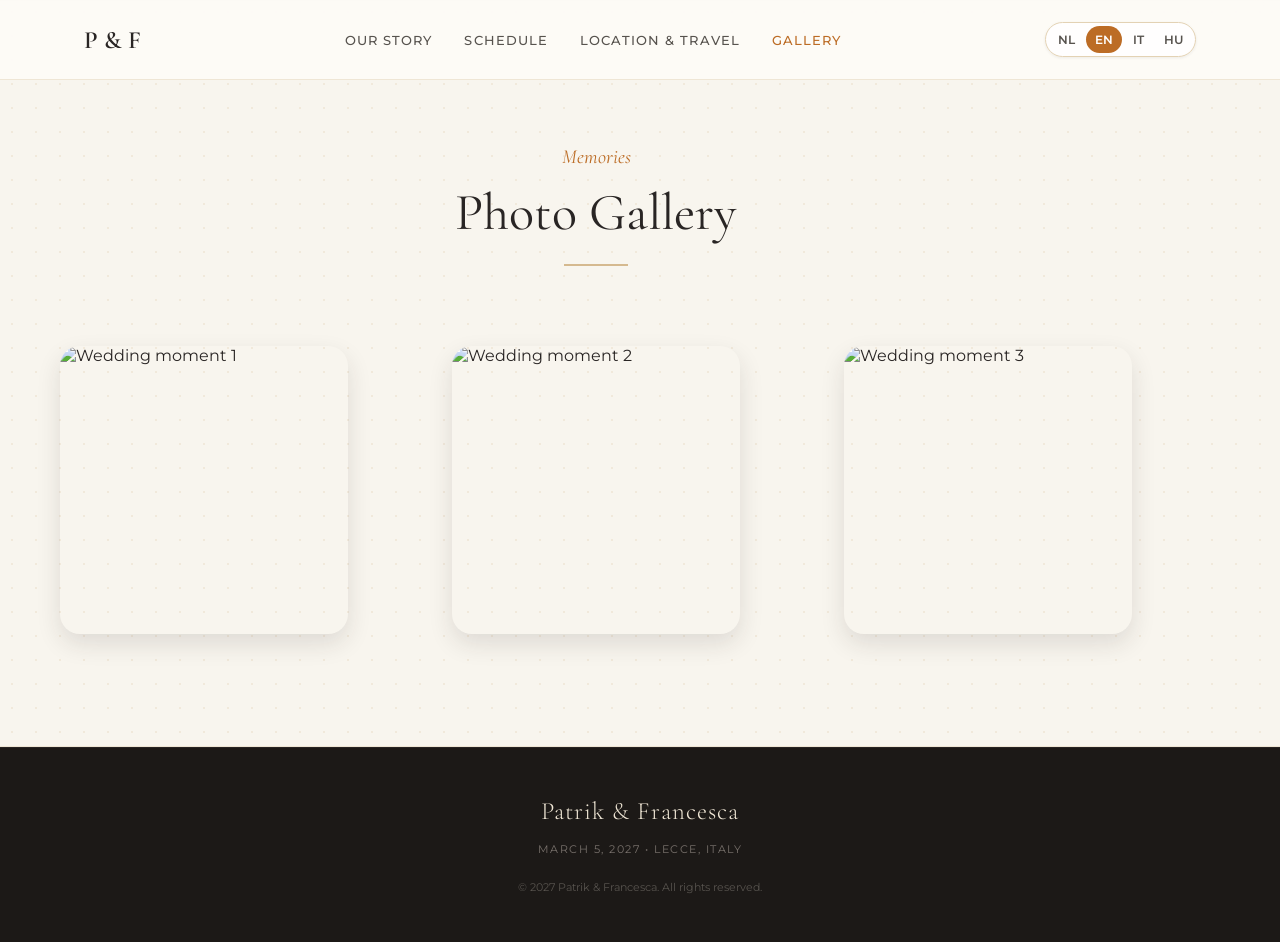
==== gallery.html @ 0a9a445a "refactor: split into small files" ====
<!DOCTYPE html>
<html lang="en">
<head><meta charset="UTF-8"><meta name="viewport" content="width=device-width, initial-scale=1.0"><title>Gallery | Patrik &amp; Francesca</title><link rel="preconnect" href="https://fonts.googleapis.com"><link rel="preconnect" href="https://fonts.gstatic.com" crossorigin><link href="https://fonts.googleapis.com/css2?family=Cormorant+Garamond:ital,wght@0,300;0,400;0,600;1,400&family=Montserrat:wght@300;400;500;600&display=swap" rel="stylesheet"><link rel="stylesheet" href="https://cdnjs.cloudflare.com/ajax/libs/font-awesome/6.4.0/css/all.min.css"><link rel="stylesheet" href="css/main.css"></head>
<body><nav class="navbar" aria-label="Primary navigation"><div class="navbar__inner"><a class="navbar__brand" href="index.html">P &amp; F</a><div class="navbar__desktop"><a class="nav__link" data-page="index.html" href="index.html" data-i18n="nav.story">Our Story</a><a class="nav__link" data-page="program.html" href="program.html" data-i18n="nav.program">Schedule</a><a class="nav__link" data-page="travel.html" href="travel.html" data-i18n="nav.travel">Location &amp; Travel</a><a class="nav__link" data-page="gallery.html" href="gallery.html" data-i18n="nav.gallery">Gallery</a></div><div class="navbar__actions"><div class="language-switcher"><button class="language-switcher__button" type="button" data-language="nl">NL</button><button class="language-switcher__button" type="button" data-language="en">EN</button><button class="language-switcher__button" type="button" data-language="it">IT</button><button class="language-switcher__button" type="button" data-language="hu">HU</button></div><button class="mobile-menu__button" type="button" aria-expanded="false" aria-label="Toggle menu"><i id="menu-icon" class="fa-solid fa-bars"></i></button></div></div><div class="mobile-menu"><a class="mobile-menu__link" data-page="index.html" href="index.html" data-i18n="nav.story">Our Story</a><a class="mobile-menu__link" data-page="program.html" href="program.html" data-i18n="nav.program">Schedule</a><a class="mobile-menu__link" data-page="travel.html" href="travel.html" data-i18n="nav.travel">Location &amp; Travel</a><a class="mobile-menu__link" data-page="gallery.html" href="gallery.html" data-i18n="nav.gallery">Gallery</a></div></nav>
<main><section class="section section--tinted" style="padding-top:9rem"><div class="section__inner--wide"><header class="section__header"><span class="section__tag" data-i18n="gallery.tag">Memories</span><h1 class="section__title" data-i18n="gallery.title">Photo Gallery</h1><div class="section__rule"></div></header><div class="gallery"><figure class="gallery__item"><img class="gallery__image" src="https://images.unsplash.com/photo-1511285560929-80b456fea0bc?auto=format&fit=crop&w=600&q=80" alt="Wedding moment 1"></figure><figure class="gallery__item"><img class="gallery__image" src="https://images.unsplash.com/photo-1522673607200-164d1b6ce486?auto=format&fit=crop&w=600&q=80" alt="Wedding moment 2"></figure><figure class="gallery__item"><img class="gallery__image" src="https://images.unsplash.com/photo-1583939003579-730e3918a45a?auto=format&fit=crop&w=600&q=80" alt="Wedding moment 3"></figure></div></div></section></main><footer class="footer"><p class="footer__names">Patrik &amp; Francesca</p><p class="footer__date">March 5, 2027 • Lecce, Italy</p><p class="footer__copyright">&copy; 2027 Patrik &amp; Francesca. <span data-i18n="footer.rights">All rights reserved.</span></p></footer><script type="module" src="js/app.js"></script></body></html>
---- css/main.css ----
@import url('./variables.css');

* { box-sizing: border-box; }
html { scroll-behavior: smooth; }
body { margin: 0; font-family: var(--font-sans); color: var(--color-stone-800); background-color: var(--color-sand-50); background-image: radial-gradient(var(--color-sand-300) 0.75px, transparent 0.75px); background-size: 24px 24px; -webkit-font-smoothing: antialiased; }
img { max-width: 100%; display: block; }
a { color: inherit; text-decoration: none; }
button { font: inherit; }

.navbar { position: fixed; inset: 0 0 auto; z-index: 50; height: 5rem; border-bottom: 1px solid var(--color-sand-200); background: rgba(253,251,247,.92); backdrop-filter: blur(12px); }
.navbar__inner { max-width: var(--content-width); height: 100%; margin: auto; padding: 0 1.25rem; display: flex; align-items: center; justify-content: space-between; }
.navbar__brand { font-family: var(--font-serif); font-size: 1.55rem; font-weight: 600; }
.navbar__desktop { display: flex; align-items: center; gap: 2rem; }
.nav__link { font-size: .82rem; font-weight: 500; letter-spacing: .08em; text-transform: uppercase; color: var(--color-stone-600); transition: color var(--transition); }
.nav__link:hover, .nav__link--active { color: var(--color-terracotta-500); }
.navbar__actions { display: flex; align-items: center; gap: .5rem; }
.language-switcher { display: flex; gap: .15rem; border: 1px solid var(--color-sand-300); border-radius: var(--radius-full); padding: .2rem; background: rgba(255,255,255,.85); box-shadow: var(--shadow-sm); }
.language-switcher__button { border: 0; border-radius: var(--radius-full); padding: .38rem .55rem; background: transparent; color: var(--color-stone-600); font-size: .72rem; font-weight: 600; cursor: pointer; transition: var(--transition); }
.language-switcher__button:hover, .language-switcher__button--active { background: var(--color-terracotta-500); color: white; }
.mobile-menu__button { display: none; border: 0; background: transparent; color: var(--color-stone-700); padding: .5rem; cursor: pointer; }
.mobile-menu { display: none; }

.hero { min-height: 100vh; padding: 7rem 1rem 4rem; display: flex; align-items: center; justify-content: center; text-align: center; color: white; background: linear-gradient(rgba(0,0,0,.35),rgba(0,0,0,.35)), url('https://images.unsplash.com/photo-1533105079780-92b9be482077?auto=format&fit=crop&w=1920&q=80') center/cover no-repeat; }
.hero__content { max-width: 64rem; }
.hero__subtitle { margin: 0 0 1.25rem; font-family: var(--font-serif); font-size: 1.35rem; font-style: italic; letter-spacing: .18em; text-transform: uppercase; color: var(--color-sand-200); }
.hero__title { margin: 0; font-family: var(--font-serif); font-size: clamp(3.25rem, 9vw, 7rem); font-weight: 300; line-height: 1; letter-spacing: .04em; text-shadow: 0 4px 12px rgba(0,0,0,.2); }
.hero__ampersand { color: var(--color-sand-300); font-style: italic; }
.hero__meta { margin-top: 1.5rem; display: flex; justify-content: center; gap: 1.25rem; font-size: 1.05rem; letter-spacing: .12em; text-transform: uppercase; }
.hero__meta-item { display: flex; align-items: center; gap: .55rem; }
.hero__meta-dot { color: var(--color-sand-400); }
.hero__countdown { max-width: 38rem; margin: 2rem auto 0; display: grid; grid-template-columns: repeat(4, 1fr); gap: .5rem; padding: 1.25rem; border: 1px solid rgba(255,255,255,.25); border-radius: var(--radius-lg); background: rgba(0,0,0,.32); backdrop-filter: blur(10px); box-shadow: var(--shadow-xl); }
.hero__time { display: flex; flex-direction: column; }
.hero__time-value { font-family: var(--font-serif); font-size: clamp(2rem, 5vw, 3.25rem); color: var(--color-sand-200); }
.hero__time-label { margin-top: .25rem; font-size: .68rem; letter-spacing: .12em; text-transform: uppercase; color: #d6d3d1; }
.hero__cta-wrap { margin-top: 1.75rem; }

.button { display: inline-flex; align-items: center; justify-content: center; gap: .5rem; border: 0; border-radius: var(--radius-full); padding: .85rem 2rem; background: rgba(227,210,180,.92); color: var(--color-stone-900); font-size: .75rem; font-weight: 600; letter-spacing: .08em; text-transform: uppercase; box-shadow: var(--shadow-md); transition: var(--transition); }
.button:hover { background: #d5b98f; transform: translateY(-2px); }
.button--dark { border-radius: .75rem; background: var(--color-stone-800); color: white; }
.button--dark:hover { background: var(--color-stone-900); }

.section { max-width: 72rem; margin: auto; padding: 6rem 1.25rem; }
.section--tinted { max-width: none; border-block: 1px solid var(--color-sand-200); background: rgba(247,243,235,.72); }
.section__inner { max-width: 64rem; margin: auto; }
.section__inner--wide { max-width: 72rem; }
.section__header { margin-bottom: 4rem; text-align: center; }
.section__tag { color: var(--color-terracotta-500); font-family: var(--font-serif); font-size: 1.25rem; font-style: italic; }
.section__title { margin: .75rem 0 1.25rem; font-family: var(--font-serif); font-size: clamp(2.5rem, 6vw, 3.25rem); font-weight: 400; }
.section__rule { width: 4rem; height: 2px; margin: auto; background: var(--color-sand-400); }

.story { display: grid; grid-template-columns: 1fr 1fr; gap: 3rem; align-items: center; }
.story__image-wrap { position: relative; }
.story__image-wrap::before { content: ''; position: absolute; inset: -.5rem; border-radius: 1.25rem; background: linear-gradient(90deg, var(--color-sand-300), var(--color-terracotta-500)); opacity: .2; filter: blur(12px); }
.story__image { position: relative; width: 100%; height: 26.25rem; border-radius: 1.25rem; object-fit: cover; box-shadow: var(--shadow-xl); }
.story__copy { color: var(--color-stone-600); line-height: 1.75; font-weight: 300; }
.story__quote { color: var(--color-stone-700); font-family: var(--font-serif); font-size: 1.25rem; font-style: italic; }

.timeline { position: relative; display: grid; gap: 2rem; }
.timeline::before { content: ''; position: absolute; left: 50%; top: 0; bottom: 0; width: 2px; background: var(--color-sand-300); }
.timeline__item { position: relative; display: grid; grid-template-columns: 1fr 1fr; }
.timeline__card { max-width: 30rem; border: 1px solid var(--color-sand-200); border-radius: var(--radius-lg); padding: 1.5rem; background: white; box-shadow: var(--shadow-sm); }
.timeline__item--left .timeline__card { justify-self: end; text-align: right; }
.timeline__item--right .timeline__card { grid-column: 2; }
.timeline__marker { position: absolute; z-index: 2; left: 50%; top: 1.5rem; width: 2rem; height: 2rem; transform: translateX(-50%); display: grid; place-items: center; border: 4px solid var(--color-sand-50); border-radius: 50%; background: var(--color-sand-300); color: var(--color-stone-700); font-size: .65rem; }
.timeline__time { color: var(--color-terracotta-500); font-family: var(--font-serif); font-size: 1.25rem; font-weight: 600; }
.timeline__title { margin: .25rem 0 .5rem; font-family: var(--font-serif); font-size: 1.55rem; font-weight: 400; }
.timeline__description { margin: 0; color: var(--color-stone-600); font-size: .86rem; line-height: 1.65; }

.card-grid { display: grid; grid-template-columns: repeat(3, 1fr); gap: 2rem; }
.info-card { display: flex; flex-direction: column; justify-content: space-between; min-height: 19rem; border: 1px solid var(--color-sand-200); border-radius: var(--radius-lg); padding: 2rem; background: white; box-shadow: var(--shadow-sm); }
.info-card__icon { width: 3rem; height: 3rem; margin-bottom: 1.5rem; display: grid; place-items: center; border-radius: 50%; background: var(--color-sand-100); color: var(--color-terracotta-500); font-size: 1.15rem; }
.info-card__title { margin: 0 0 .75rem; font-family: var(--font-serif); font-size: 1.55rem; font-weight: 400; }
.info-card__text { color: var(--color-stone-600); font-size: .86rem; line-height: 1.7; }
.info-card__action { margin-top: 1.25rem; }

.gallery { display: grid; grid-template-columns: repeat(3, 1fr); gap: 1.5rem; }
.gallery__item { overflow: hidden; border-radius: var(--radius-lg); box-shadow: var(--shadow-md); }
.gallery__image { width: 100%; height: 18rem; object-fit: cover; transition: transform 500ms ease; }
.gallery__item:hover .gallery__image { transform: scale(1.05); }

.footer { padding: 3rem 1.25rem; border-top: 1px solid #292524; background: var(--color-stone-900); color: #a8a29e; text-align: center; }
.footer__names { margin: 0; font-family: var(--font-serif); font-size: 1.55rem; font-weight: 300; letter-spacing: .04em; color: var(--color-sand-200); }
.footer__date { margin: 1rem 0 0; font-size: .68rem; letter-spacing: .14em; text-transform: uppercase; color: #78716c; }
.footer__copyright { margin: 1.5rem 0 0; font-size: .68rem; color: #57534e; }

@media (max-width: 768px) {
  .navbar__desktop { display: none; }
  .mobile-menu__button { display: inline-grid; }
  .mobile-menu { position: absolute; inset: 5rem 0 auto; display: none; border-bottom: 1px solid var(--color-sand-200); padding: .75rem 1.25rem 1.25rem; background: var(--color-sand-50); text-align: center; box-shadow: var(--shadow-md); }
  .mobile-menu--open { display: grid; gap: .25rem; }
  .mobile-menu__link { padding: .65rem; font-size: .78rem; font-weight: 500; letter-spacing: .08em; text-transform: uppercase; }
  .hero { min-height: 52rem; }
  .hero__meta { flex-direction: column; align-items: center; gap: .35rem; }
  .hero__meta-dot { display: none; }
  .hero__countdown { padding: .85rem; }
  .story { grid-template-columns: 1fr; }
  .story__image { height: 22rem; }
  .timeline::before, .timeline__marker { display: none; }
  .timeline__item { grid-template-columns: 1fr; }
  .timeline__item--left .timeline__card, .timeline__item--right .timeline__card { justify-self: stretch; grid-column: 1; text-align: left; }
  .card-grid { grid-template-columns: 1fr; }
  .gallery { grid-template-columns: 1fr; }
}

@media (min-width: 769px) and (max-width: 1024px) {
  .card-grid { grid-template-columns: repeat(2, 1fr); }
}
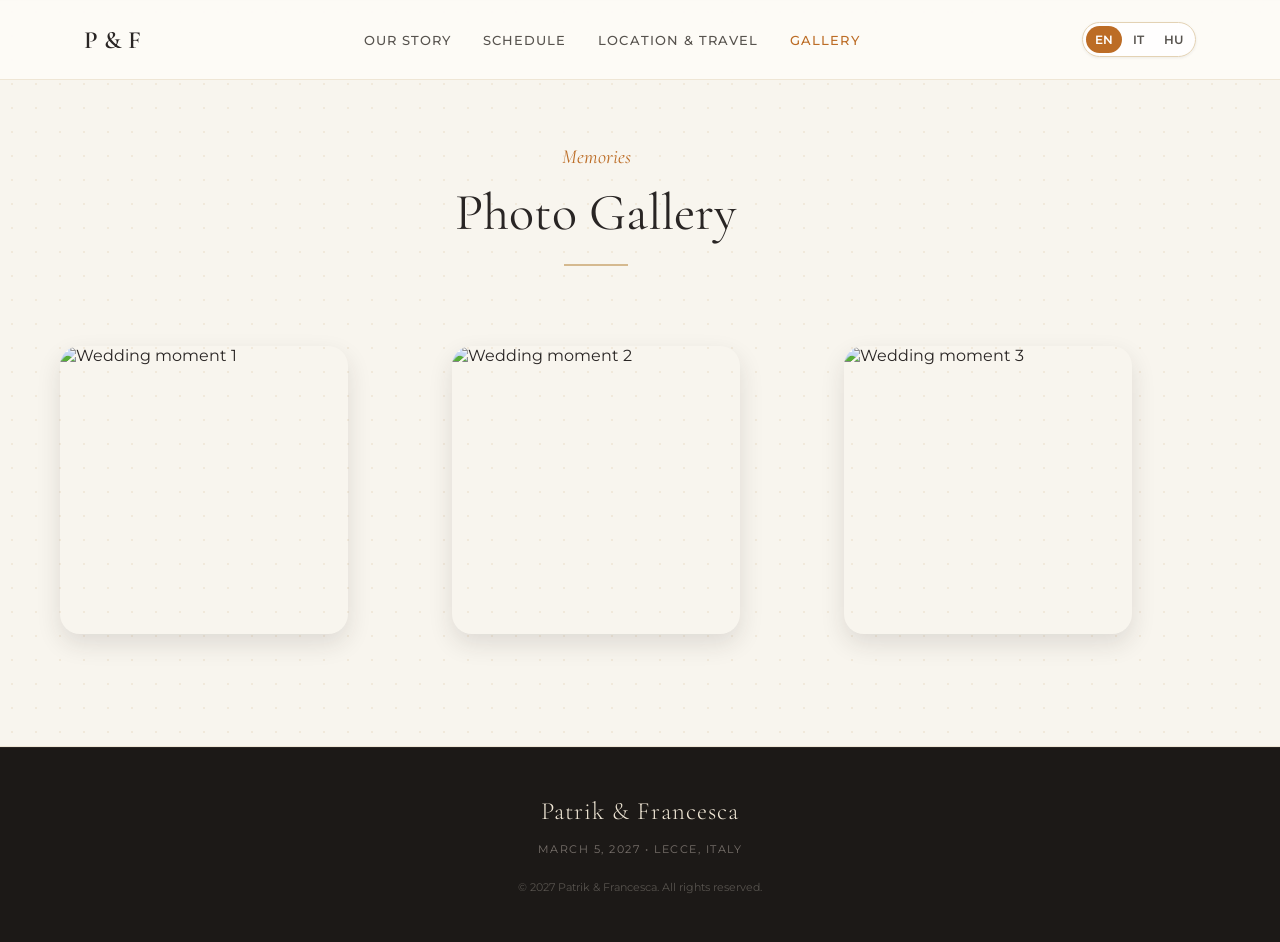
==== commit e9f58bb9: "fix: fix the navigation" ====
--- a/gallery.html
+++ b/gallery.html
@@ -1,5 +1,5 @@
 <!DOCTYPE html>
 <html lang="en">
 <head><meta charset="UTF-8"><meta name="viewport" content="width=device-width, initial-scale=1.0"><title>Gallery | Patrik &amp; Francesca</title><link rel="preconnect" href="https://fonts.googleapis.com"><link rel="preconnect" href="https://fonts.gstatic.com" crossorigin><link href="https://fonts.googleapis.com/css2?family=Cormorant+Garamond:ital,wght@0,300;0,400;0,600;1,400&family=Montserrat:wght@300;400;500;600&display=swap" rel="stylesheet"><link rel="stylesheet" href="https://cdnjs.cloudflare.com/ajax/libs/font-awesome/6.4.0/css/all.min.css"><link rel="stylesheet" href="css/main.css"></head>
-<body><nav class="navbar" aria-label="Primary navigation"><div class="navbar__inner"><a class="navbar__brand" href="index.html">P &amp; F</a><div class="navbar__desktop"><a class="nav__link" data-page="index.html" href="index.html" data-i18n="nav.story">Our Story</a><a class="nav__link" data-page="program.html" href="program.html" data-i18n="nav.program">Schedule</a><a class="nav__link" data-page="travel.html" href="travel.html" data-i18n="nav.travel">Location &amp; Travel</a><a class="nav__link" data-page="gallery.html" href="gallery.html" data-i18n="nav.gallery">Gallery</a></div><div class="navbar__actions"><div class="language-switcher"><button class="language-switcher__button" type="button" data-language="nl">NL</button><button class="language-switcher__button" type="button" data-language="en">EN</button><button class="language-switcher__button" type="button" data-language="it">IT</button><button class="language-switcher__button" type="button" data-language="hu">HU</button></div><button class="mobile-menu__button" type="button" aria-expanded="false" aria-label="Toggle menu"><i id="menu-icon" class="fa-solid fa-bars"></i></button></div></div><div class="mobile-menu"><a class="mobile-menu__link" data-page="index.html" href="index.html" data-i18n="nav.story">Our Story</a><a class="mobile-menu__link" data-page="program.html" href="program.html" data-i18n="nav.program">Schedule</a><a class="mobile-menu__link" data-page="travel.html" href="travel.html" data-i18n="nav.travel">Location &amp; Travel</a><a class="mobile-menu__link" data-page="gallery.html" href="gallery.html" data-i18n="nav.gallery">Gallery</a></div></nav>
+<body><nav class="navbar" aria-label="Primary navigation"><div class="navbar__inner"><a class="navbar__brand" href="index.html">P &amp; F</a><div class="navbar__desktop"><a class="nav__link" data-page="index.html" href="index.html" data-i18n="nav.story">Our Story</a><a class="nav__link" data-page="program.html" href="program.html" data-i18n="nav.program">Schedule</a><a class="nav__link" data-page="travel.html" href="travel.html" data-i18n="nav.travel">Location &amp; Travel</a><a class="nav__link" data-page="gallery.html" href="gallery.html" data-i18n="nav.gallery">Gallery</a></div><div class="navbar__actions"><div class="language-switcher"><button class="language-switcher__button" type="button" data-language="en">EN</button><button class="language-switcher__button" type="button" data-language="it">IT</button><button class="language-switcher__button" type="button" data-language="hu">HU</button></div><button class="mobile-menu__button" type="button" aria-expanded="false" aria-label="Toggle menu"><i id="menu-icon" class="fa-solid fa-bars"></i></button></div></div><div class="mobile-menu"><a class="mobile-menu__link" data-page="index.html" href="index.html" data-i18n="nav.story">Our Story</a><a class="mobile-menu__link" data-page="program.html" href="program.html" data-i18n="nav.program">Schedule</a><a class="mobile-menu__link" data-page="travel.html" href="travel.html" data-i18n="nav.travel">Location &amp; Travel</a><a class="mobile-menu__link" data-page="gallery.html" href="gallery.html" data-i18n="nav.gallery">Gallery</a></div></nav>
 <main><section class="section section--tinted" style="padding-top:9rem"><div class="section__inner--wide"><header class="section__header"><span class="section__tag" data-i18n="gallery.tag">Memories</span><h1 class="section__title" data-i18n="gallery.title">Photo Gallery</h1><div class="section__rule"></div></header><div class="gallery"><figure class="gallery__item"><img class="gallery__image" src="https://images.unsplash.com/photo-1511285560929-80b456fea0bc?auto=format&fit=crop&w=600&q=80" alt="Wedding moment 1"></figure><figure class="gallery__item"><img class="gallery__image" src="https://images.unsplash.com/photo-1522673607200-164d1b6ce486?auto=format&fit=crop&w=600&q=80" alt="Wedding moment 2"></figure><figure class="gallery__item"><img class="gallery__image" src="https://images.unsplash.com/photo-1583939003579-730e3918a45a?auto=format&fit=crop&w=600&q=80" alt="Wedding moment 3"></figure></div></div></section></main><footer class="footer"><p class="footer__names">Patrik &amp; Francesca</p><p class="footer__date">March 5, 2027 • Lecce, Italy</p><p class="footer__copyright">&copy; 2027 Patrik &amp; Francesca. <span data-i18n="footer.rights">All rights reserved.</span></p></footer><script type="module" src="js/app.js"></script></body></html>
--- a/css/main.css
+++ b/css/main.css
@@ -89,6 +89,7 @@
   .mobile-menu { position: absolute; inset: 5rem 0 auto; display: none; border-bottom: 1px solid var(--color-sand-200); padding: .75rem 1.25rem 1.25rem; background: var(--color-sand-50); text-align: center; box-shadow: var(--shadow-md); }
   .mobile-menu--open { display: grid; gap: .25rem; }
   .mobile-menu__link { padding: .65rem; font-size: .78rem; font-weight: 500; letter-spacing: .08em; text-transform: uppercase; }
+  .mobile-menu__link--active { color: var(--color-terracotta-500); }
   .hero { min-height: 52rem; }
   .hero__meta { flex-direction: column; align-items: center; gap: .35rem; }
   .hero__meta-dot { display: none; }
